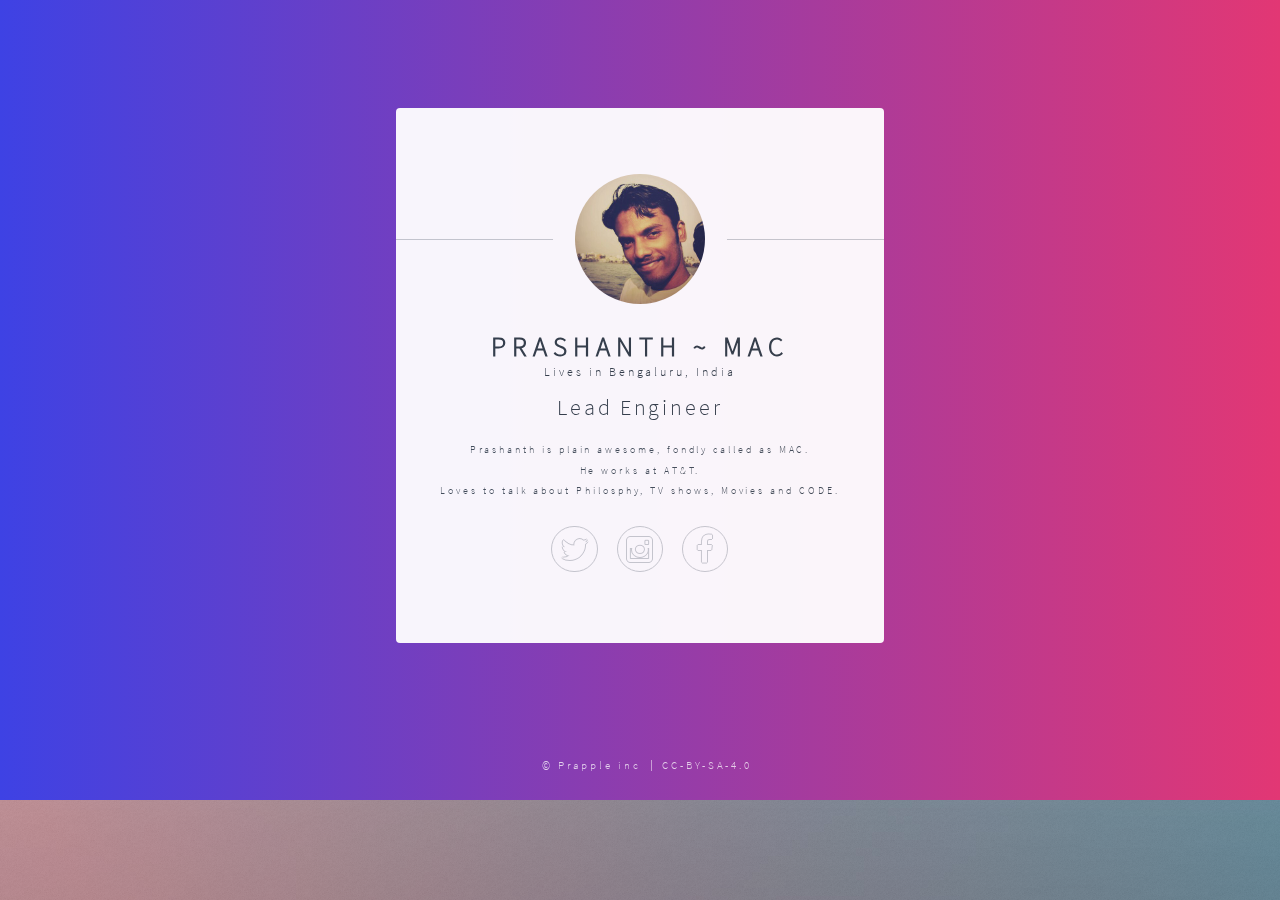
==== index.html @ 6238e27b "theme change" ====
<!DOCTYPE html>
<html lang="en-us">
<head>
<title>Prashanth ~ MAC</title>
<meta charset="utf-8">
<meta name="viewport" content="width=device-width, initial-scale=1">
<meta name="description" content="">
<meta name="author" content="">
<meta name="generator" content="Hugo 0.27">
<link rel="icon" href="images/icons/favicon.ico" type="image/x-icon" sizes="16x16 32x32">
<link rel="apple-touch-icon-precomposed" href="/images/icons/apple.png">
<link rel="stylesheet" href="assets/css/main.css">
<link rel="stylesheet" href="assets/css/page.css">
<link rel="stylesheet" href="assets/css/font-awesome.min.css">
<script src="https://cdnjs.cloudflare.com/ajax/libs/jquery/2.0.2/jquery.min.js"></script>
<noscript><link rel="stylesheet" href="assets/css/noscript.css" /></noscript>
</head>
<body class="" cz-shortcut-listen="true">
 <div id="gradient" />
<div id="wrapper">
<section id="main">
<header>
<span class="avatar">
<img src="images/avatars/prash.jpg" alt="avatar" height="130" width="130">
</span>
<h1 class="name"> Prashanth ~ MAC </h1>
<h5 class="location">
Lives in
<a href="https://www.google.co.in/maps/place/BTM+Layout,+Bengaluru,+Karnataka/@12.9135636,77.5950804,14z/data=!3m1!4b1!4m13!1m7!3m6!1s0x3bae1670c9b44e6d:0xf8dfc3e8517e4fe0!2sBengaluru,+Karnataka!3b1!8m2!3d12.9715987!4d77.5945627!3m4!1s0x3bae14fc91a93031:0xf0afe62576cbdc3f!8m2!3d12.9165641!4d77.6100826?dcr=0">Bengaluru, India</a>
</h5>
<h2 class="position">Lead Engineer</h2>
<span class="biography">Prashanth is plain awesome, fondly called as MAC. <br/>He works at AT&T. <br/>Loves to talk about Philosphy, TV shows, Movies and CODE.</span>
</header>
<footer>
<ul class="icons">
<li>
<a class="fa-twitter" href="https://twitter.com/prashanthmac" target="_blank">Twitter</a>
</li>
<li>
<a class="fa-instagram" href="https://instagram.com/prashanthmac" target="_blank">Instagram</a>
</li>
<li>
<a class="fa-facebook" href="https://www.facebook.com/Prashanthp" target="_blank">Facebook</a>
</li>
</ul>
</footer>
</section>
<footer id="footer">
<ul class="copyright">
<li>© Prapple inc </li>
<li>
<a href="https://creativecommons.org/licenses/by-sa/4.0/legalcode">CC-BY-SA-4.0</a>
</li>
</ul>
</footer>
</div>
</body>
<style>
body{
	 background-color: #000000;
   padding: 0px;
   margin: 0px;
 }

#gradient
{
  width: 100%;
  height: 800px;
  padding: 0px;
  margin: 0px;
}
</style>
<script>

var colors = new Array(
  [62,35,255],
  [60,255,60],
  [255,35,98],
  [45,175,230],
  [255,0,255],
  [255,128,0]);

var step = 0;
//color table indices for: 
// current color left
// next color left
// current color right
// next color right
var colorIndices = [0,1,2,3];

//transition speed
var gradientSpeed = 0.002;

function updateGradient()
{
  
  if ( $===undefined ) return;
  
var c0_0 = colors[colorIndices[0]];
var c0_1 = colors[colorIndices[1]];
var c1_0 = colors[colorIndices[2]];
var c1_1 = colors[colorIndices[3]];

var istep = 1 - step;
var r1 = Math.round(istep * c0_0[0] + step * c0_1[0]);
var g1 = Math.round(istep * c0_0[1] + step * c0_1[1]);
var b1 = Math.round(istep * c0_0[2] + step * c0_1[2]);
var color1 = "rgb("+r1+","+g1+","+b1+")";

var r2 = Math.round(istep * c1_0[0] + step * c1_1[0]);
var g2 = Math.round(istep * c1_0[1] + step * c1_1[1]);
var b2 = Math.round(istep * c1_0[2] + step * c1_1[2]);
var color2 = "rgb("+r2+","+g2+","+b2+")";

 $('#gradient').css({
   background: "-webkit-gradient(linear, left top, right top, from("+color1+"), to("+color2+"))"}).css({
    background: "-moz-linear-gradient(left, "+color1+" 0%, "+color2+" 100%)"});
  
  step += gradientSpeed;
  if ( step >= 1 )
  {
    step %= 1;
    colorIndices[0] = colorIndices[1];
    colorIndices[2] = colorIndices[3];
    
    //pick two new target color indices
    //do not pick the same as the current one
    colorIndices[1] = ( colorIndices[1] + Math.floor( 1 + Math.random() * (colors.length - 1))) % colors.length;
    colorIndices[3] = ( colorIndices[3] + Math.floor( 1 + Math.random() * (colors.length - 1))) % colors.length;
    
  }
}

setInterval(updateGradient,10);
</script>
</html>
---- assets/css/main.css ----
@charset "UTF-8";
@import url("source-sans-pro-300-family.css");
/*
	Identity by HTML5 UP
	html5up.net | @n33co
	Free for personal and commercial use under the CCA 3.0 license (html5up.net/license)
*/
/* Reset */
html, body, div, span, applet, object, iframe, h1, h2, h3, h4, h5, h6, p, blockquote, pre, a, abbr, acronym, address, big, cite, code, del, dfn, em, img, ins, kbd, q, s, samp, small, strike, strong, sub, sup, tt, var, b, u, i, center, dl, dt, dd, ol, ul, li, fieldset, form, label, legend, table, caption, tbody, tfoot, thead, tr, th, td, article, aside, canvas, details, embed, figure, figcaption, footer, header, hgroup, menu, nav, output, ruby, section, summary, time, mark, audio, video {
  margin: 0;
  padding: 0;
  border: 0;
  font-size: 100%;
  font: inherit;
  vertical-align: baseline; }

article, aside, details, figcaption, figure, footer, header, hgroup, menu, nav, section {
  display: block; }

body {
  line-height: 1; }

ol, ul {
  list-style: none; }

blockquote, q {
  quotes: none; }

blockquote:before, blockquote:after, q:before, q:after {
  content: '';
  content: none; }

table {
  border-collapse: collapse;
  border-spacing: 0; }

body {
  -webkit-text-size-adjust: none; }

/* Box Model */
*, *:before, *:after {
  -moz-box-sizing: border-box;
  -webkit-box-sizing: border-box;
  box-sizing: border-box; }

/* Type */
body, input, select, textarea {
  color: #414f57;
  font-family: "Source Sans Pro", Helvetica, sans-serif;
  font-size: 14pt;
  font-weight: 300;
  line-height: 2;
  letter-spacing: 0.2em; }
  @media screen and (max-width: 1680px) {
    body, input, select, textarea {
      font-size: 11pt; } }
  @media screen and (max-width: 480px) {
    body, input, select, textarea {
      font-size: 10pt;
      line-height: 1.75; } }

a {
  -moz-transition: color 0.2s ease, border-color 0.2s ease;
  -webkit-transition: color 0.2s ease, border-color 0.2s ease;
  -ms-transition: color 0.2s ease, border-color 0.2s ease;
  transition: color 0.2s ease, border-color 0.2s ease;
  color: inherit;
  text-decoration: none; }
  a:before {
    -moz-transition: color 0.2s ease, text-shadow 0.2s ease;
    -webkit-transition: color 0.2s ease, text-shadow 0.2s ease;
    -ms-transition: color 0.2s ease, text-shadow 0.2s ease;
    transition: color 0.2s ease, text-shadow 0.2s ease; }
  a:hover {
    color: #ff7496;
    text-decoration: underline; }

strong, b {
  color: #313f47; }

em, i {
  font-style: italic; }

p {
  margin: 0 0 1.5em 0; }

h1, h2, h3, h4, h5, h6 {
  color: #313f47;
  line-height: 1.5;
  margin: 0 0 0.75em 0; }
  h1 a, h2 a, h3 a, h4 a, h5 a, h6 a {
    color: inherit;
    text-decoration: none; }

h1 {
  font-size: 1.85em;
  letter-spacing: 0.22em;
  margin: 0 0 0.525em 0; }
  h1.name {
    text-transform: uppercase; }

h2 {
  font-size: 1.5em; }

h3 {
  font-size: 1.25em; }

h4 {
  font-size: 1em; }

h5, li {
  font-size: 0.85em; }

h6, .biography {
  font-size: 0.7em; }

@media screen and (max-width: 480px) {
  h1 {
    font-size: 1.65em; } }
sub {
  font-size: 0.8em;
  position: relative;
  top: 0.5em; }

sup {
  font-size: 0.8em;
  position: relative;
  top: -0.5em; }

hr {
  border: 0;
  border-bottom: solid 1px #c8cccf;
  margin: 1.5em 0; }

/* Form */
form {
  margin: 0 0 1.5em 0; }
  form > .field {
    margin: 0 0 1.5em 0; }
    form > .field > :last-child {
      margin-bottom: 0; }

label {
  color: #313f47;
  display: block;
  font-size: 0.9em;
  margin: 0 0 0.75em 0; }

input:not([type]),
input[type="password"],
input[type="email"],
input[type="tel"],
select,
textarea {
  -moz-appearance: none;
  -webkit-appearance: none;
  -ms-appearance: none;
  appearance: none;
  border-radius: 4px;
  border: solid 1px #c8cccf;
  color: inherit;
  display: block;
  outline: 0;
  padding: 0 1em;
  text-decoration: none;
  width: 100%; }
  input:not([type]):invalid,
  input[type="password"]:invalid,
  input[type="email"]:invalid,
  input[type="tel"]:invalid,
  select:invalid,
  textarea:invalid {
    box-shadow: none; }
  input:not([type]):focus,
  input[type="password"]:focus,
  input[type="email"]:focus,
  input[type="tel"]:focus,
  select:focus,
  textarea:focus {
    border-color: #ff7496; }

.select-wrapper {
  text-decoration: none;
  display: block;
  position: relative; }
  .select-wrapper:before {
    content: "";
    -moz-osx-font-smoothing: grayscale;
    -webkit-font-smoothing: antialiased;
    font-family: FontAwesome;
    font-style: normal;
    font-weight: normal;
    text-transform: none !important; }
  .select-wrapper:before {
    color: #c8cccf;
    display: block;
    height: 2.75em;
    line-height: 2.75em;
    pointer-events: none;
    position: absolute;
    right: 0;
    text-align: center;
    top: 0;
    width: 2.75em; }
  .select-wrapper select::-ms-expand {
    display: none; }

input:not([type]),
input[type="password"],
input[type="email"],
select {
  height: 2.75em; }

textarea {
  padding: 0.75em 1em; }

input[type="checkbox"],
input[type="radio"] {
  -moz-appearance: none;
  -webkit-appearance: none;
  -ms-appearance: none;
  appearance: none;
  display: block;
  float: left;
  margin-right: -2em;
  opacity: 0;
  width: 1em;
  z-index: -1; }
  input[type="checkbox"] + label,
  input[type="radio"] + label {
    text-decoration: none;
    color: #414f57;
    cursor: pointer;
    display: inline-block;
    font-size: 1em;
    font-weight: 300;
    padding-left: 2.4em;
    padding-right: 0.75em;
    position: relative; }
    input[type="checkbox"] + label:before,
    input[type="radio"] + label:before {
      -moz-osx-font-smoothing: grayscale;
      -webkit-font-smoothing: antialiased;
      font-family: FontAwesome;
      font-style: normal;
      font-weight: normal;
      text-transform: none !important; }
    input[type="checkbox"] + label:before,
    input[type="radio"] + label:before {
      border-radius: 4px;
      border: solid 1px #c8cccf;
      content: '';
      display: inline-block;
      height: 1.65em;
      left: 0;
      line-height: 1.58125em;
      position: absolute;
      text-align: center;
      top: 0.15em;
      width: 1.65em; }
  input[type="checkbox"]:checked + label:before,
  input[type="radio"]:checked + label:before {
    color: #ff7496;
    content: '\f00c'; }
  input[type="checkbox"]:focus + label:before,
  input[type="radio"]:focus + label:before {
    border-color: #ff7496; }

input[type="checkbox"] + label:before {
  border-radius: 4px; }

input[type="radio"] + label:before {
  border-radius: 100%; }

::-webkit-input-placeholder {
  color: #616f77 !important;
  opacity: 1.0; }

:-moz-placeholder {
  color: #616f77 !important;
  opacity: 1.0; }

::-moz-placeholder {
  color: #616f77 !important;
  opacity: 1.0; }

:-ms-input-placeholder {
  color: #616f77 !important;
  opacity: 1.0; }

.formerize-placeholder {
  color: #616f77 !important;
  opacity: 1.0; }

.grecaptcha-badge {
  display: none; }

/* Icon */
.icon {
  text-decoration: none;
  position: relative;
  border-bottom: none; }
  .icon:before {
    -moz-osx-font-smoothing: grayscale;
    -webkit-font-smoothing: antialiased;
    font-family: FontAwesome;
    font-style: normal;
    font-weight: normal;
    text-transform: none !important; }
  .icon > .label {
    display: none; }

/* List */
ol {
  list-style: decimal;
  margin: 0 0 1.5em 0;
  padding-left: 1.25em; }
  ol li {
    padding-left: 0.25em; }

ul {
  list-style: none;
  margin: 0 0 1.125em 0; }
  ul li {
    padding-bottom: 0.375em; }
  ul.alt {
    padding-left: 0; }
    ul.alt li {
      border-top: solid 1px #c8cccf;
      padding: 0.5em 0; }
      ul.alt li:first-child {
        border-top: 0;
        padding-top: 0; }
  ul.icons {
    cursor: default;
    list-style: none;
    padding-left: 0; }
    ul.icons li {
      display: inline-block;
      padding: 0.675em 0.5em; }
      ul.icons li a {
        text-decoration: none;
        position: relative;
        display: block;
        width: 3.75em;
        height: 3.75em;
        border-radius: 100%;
        border: solid 1px #c8cccf;
        line-height: 3.75em;
        overflow: hidden;
        text-align: center;
        text-indent: 3.75em;
        white-space: nowrap; }
        ul.icons li a:before {
          -moz-osx-font-smoothing: grayscale;
          -webkit-font-smoothing: antialiased;
          font-family: FontAwesome;
          font-style: normal;
          font-weight: normal;
          text-transform: none !important; }
        ul.icons li a:before {
          color: #ffffff;
          text-shadow: 1.25px 0px 0px #c8cccf, -1.25px 0px 0px #c8cccf, 0px 1.25px 0px #c8cccf, 0px -1.25px 0px #c8cccf; }
        ul.icons li a:hover:before {
          text-shadow: 1.25px 0px 0px #ff7496, -1.25px 0px 0px #ff7496, 0px 1.25px 0px #ff7496, 0px -1.25px 0px #ff7496; }
        ul.icons li a:before {
          position: absolute;
          top: 0;
          left: 0;
          width: inherit;
          height: inherit;
          font-size: 1.85rem;
          line-height: inherit;
          text-align: center;
          text-indent: 0; }
        ul.icons li a:hover {
          border-color: #ff7496; }
    @media screen and (max-width: 480px) {
      ul.icons li a:before {
        font-size: 1.5rem; } }
  ul.actions {
    cursor: default;
    list-style: none;
    padding-left: 0; }
    ul.actions li {
      display: inline-block;
      padding: 0 0.75em 0 0;
      vertical-align: middle; }
      ul.actions li:last-child {
        padding-right: 0; }

dl {
  margin: 0 0 1.5em 0; }
  dl dt {
    display: block;
    margin: 0 0 0.75em 0; }
  dl dd {
    margin-left: 1.5em; }

/* Button */
input[type="submit"],
input[type="reset"],
input[type="button"],
button,
.button {
  -moz-appearance: none;
  -webkit-appearance: none;
  -ms-appearance: none;
  appearance: none;
  -moz-transition: background-color 0.2s ease-in-out, border-color 0.2s ease-in-out, color 0.2s ease-in-out;
  -webkit-transition: background-color 0.2s ease-in-out, border-color 0.2s ease-in-out, color 0.2s ease-in-out;
  -ms-transition: background-color 0.2s ease-in-out, border-color 0.2s ease-in-out, color 0.2s ease-in-out;
  transition: background-color 0.2s ease-in-out, border-color 0.2s ease-in-out, color 0.2s ease-in-out;
  display: inline-block;
  height: 2.75em;
  line-height: 2.75em;
  padding: 0 1.5em;
  background-color: transparent;
  border-radius: 4px;
  border: solid 1px #c8cccf;
  color: #414f57 !important;
  cursor: pointer;
  text-align: center;
  text-decoration: none;
  white-space: nowrap; }
  input[type="submit"]:hover,
  input[type="reset"]:hover,
  input[type="button"]:hover,
  button:hover,
  .button:hover {
    border-color: #ff7496;
    color: #ff7496 !important; }
  input[type="submit"].icon,
  input[type="reset"].icon,
  input[type="button"].icon,
  button.icon,
  .button.icon {
    padding-left: 1.35em; }
    input[type="submit"].icon:before,
    input[type="reset"].icon:before,
    input[type="button"].icon:before,
    button.icon:before,
    .button.icon:before {
      margin-right: 0.5em; }
  input[type="submit"].fit,
  input[type="reset"].fit,
  input[type="button"].fit,
  button.fit,
  .button.fit {
    display: block;
    width: 100%;
    margin: 0 0 0.75em 0; }
  input[type="submit"].small,
  input[type="reset"].small,
  input[type="button"].small,
  button.small,
  .button.small {
    font-size: 0.8em; }
  input[type="submit"].big,
  input[type="reset"].big,
  input[type="button"].big,
  button.big,
  .button.big {
    font-size: 1.35em; }
  input[type="submit"].disabled, input[type="submit"]:disabled,
  input[type="reset"].disabled,
  input[type="reset"]:disabled,
  input[type="button"].disabled,
  input[type="button"]:disabled,
  button.disabled,
  button:disabled,
  .button.disabled,
  .button:disabled {
    -moz-pointer-events: none;
    -webkit-pointer-events: none;
    -ms-pointer-events: none;
    pointer-events: none;
    opacity: 0.5; }

/* Main */
#main {
  position: relative;
  max-width: 60%;
  min-width: 27em;
  padding: 4.5em 3em 3em 3em ;
  background: #ffffff;
  border-radius: 4px;
  cursor: default;
  opacity: 0.95;
  text-align: center;
  -moz-transform-origin: 50% 50%;
  -webkit-transform-origin: 50% 50%;
  -ms-transform-origin: 50% 50%;
  transform-origin: 50% 50%;
  -moz-transform: rotateX(0deg);
  -webkit-transform: rotateX(0deg);
  -ms-transform: rotateX(0deg);
  transform: rotateX(0deg);
  -moz-transition: opacity 1s ease, -moz-transform 1s ease;
  -webkit-transition: opacity 1s ease, -webkit-transform 1s ease;
  -ms-transition: opacity 1s ease, -ms-transform 1s ease;
  transition: opacity 1s ease, transform 1s ease; }
  #main .avatar {
    position: relative;
    display: block;
    margin-bottom: 1.5em; }
    #main .avatar img {
      display: block;
      margin: 0 auto;
      border-radius: 100%;
      box-shadow: 0 0 0 1.5em #ffffff; }
    #main .avatar:before {
      content: '';
      display: block;
      position: absolute;
      top: 50%;
      left: -3em;
      width: calc(100% + 6em);
      height: 1px;
      z-index: -1;
      background: #c8cccf; }
  #main .name {
    font-weight: bold; }
  #main .location {
    display: block;
    margin-top: -1.5em;
    margin-bottom: 0.75em; }
  #main .biography {
    display: block;
    margin-bottom: 1.5em; }
  @media screen and (max-width: 480px) {
    #main {
      min-width: 0;
      width: 100%;
      padding: 4em 2em 2.5em 2em ; }
      #main .avatar:before {
        left: -2em;
        width: calc(100% + 4em); } }
  body.is-loading #main {
    opacity: 0;
    -moz-transform: rotateX(15deg);
    -webkit-transform: rotateX(15deg);
    -ms-transform: rotateX(15deg);
    transform: rotateX(15deg); }

/* Footer */
#footer {
  -moz-align-self: -moz-flex-end;
  -webkit-align-self: -webkit-flex-end;
  -ms-align-self: -ms-flex-end;
  align-self: flex-end;
  width: 100%;
  padding: 1.5em 0 0 0;
  color: rgba(255, 255, 255, 0.75);
  cursor: default;
  text-align: center; }
  #footer .copyright {
    margin: 0;
    padding: 0;
    font-size: 0.9em;
    list-style: none; }
    #footer .copyright li {
      display: inline-block;
      margin: 0 0 0 0.45em;
      padding: 0 0 0 0.85em;
      border-left: solid 1px rgba(255, 255, 255, 0.5);
      line-height: 1; }
      #footer .copyright li:first-child {
        border-left: 0; }

/* Wrapper */
#wrapper {
  display: -moz-flex;
  display: -webkit-flex;
  display: -ms-flex;
  display: flex;
  -moz-align-items: center;
  -webkit-align-items: center;
  -ms-align-items: center;
  align-items: center;
  -moz-justify-content: space-between;
  -webkit-justify-content: space-between;
  -ms-justify-content: space-between;
  justify-content: space-between;
  -moz-flex-direction: column;
  -webkit-flex-direction: column;
  -ms-flex-direction: column;
  flex-direction: column;
  -moz-perspective: 1000px;
  -webkit-perspective: 1000px;
  -ms-perspective: 1000px;
  perspective: 1000px;
  position: relative;
  min-height: 100%;
  padding: 1.5em;
  z-index: 2; }
  #wrapper > * {
    z-index: 1; }
  #wrapper:before {
    content: '';
    display: block; }
  @media screen and (max-width: 360px) {
    #wrapper {
      padding: 0.75em; } }
  body.is-ie #wrapper {
    height: 100%; }

/*# sourceMappingURL=main.css.map */
---- assets/css/page.css ----
/* Basic */
@media screen {
  html, body {
    min-width: 320px; } }
body.is-loading *, body.is-loading *:before, body.is-loading *:after {
  -moz-animation: none !important;
  -webkit-animation: none !important;
  -ms-animation: none !important;
  animation: none !important;
  -moz-transition: none !important;
  -webkit-transition: none !important;
  -ms-transition: none !important;
  transition: none !important; }

html {
  height: 100%; }

body {
  height: 100%;
  background-color: #ffffff;
  background-image: url("images/overlay.png"), -moz-linear-gradient(60deg, rgba(255, 165, 150, 0.5) 5%, rgba(0, 228, 255, 0.35)), url("../../images/backgrounds/bg1.jpg");
  background-image: url("images/overlay.png"), -webkit-linear-gradient(60deg, rgba(255, 165, 150, 0.5) 5%, rgba(0, 228, 255, 0.35)), url("../../images/backgrounds/bg1.jpg");
  background-image: url("images/overlay.png"), -ms-linear-gradient(60deg, rgba(255, 165, 150, 0.5) 5%, rgba(0, 228, 255, 0.35)), url("../../images/backgrounds/bg1.jpg");
  background-image: url("images/overlay.png"), linear-gradient(60deg, rgba(255, 165, 150, 0.5) 5%, rgba(0, 228, 255, 0.35)), url("../../images/backgrounds/bg1.jpg");
  background-repeat: repeat,			no-repeat,			no-repeat;
  background-size: 100px 100px,	cover,				cover;
  background-position: top left,		center center,		bottom center;
  background-attachment: fixed,			fixed,				fixed; }
  body:after {
    content: '';
    display: block;
    position: fixed;
    top: 0;
    left: 0;
    width: 100%;
    height: inherit;
    opacity: 0;
    z-index: 1;
    background-color: #ffffff;
    background-image: url("images/overlay.png"), -moz-linear-gradient(60deg, rgba(255, 165, 150, 0.5) 5%, rgba(0, 228, 255, 0.35));
    background-image: url("images/overlay.png"), -webkit-linear-gradient(60deg, rgba(255, 165, 150, 0.5) 5%, rgba(0, 228, 255, 0.35));
    background-image: url("images/overlay.png"), -ms-linear-gradient(60deg, rgba(255, 165, 150, 0.5) 5%, rgba(0, 228, 255, 0.35));
    background-image: url("images/overlay.png"), linear-gradient(60deg, rgba(255, 165, 150, 0.5) 5%, rgba(0, 228, 255, 0.35));
    background-repeat: repeat,			no-repeat;
    background-size: 100px 100px,	cover;
    background-position: top left,		center center;
    -moz-transition: opacity 1.75s ease-out;
    -webkit-transition: opacity 1.75s ease-out;
    -ms-transition: opacity 1.75s ease-out;
    transition: opacity 1.75s ease-out; }
  body.is-loading:after {
    opacity: 1; }

/*# sourceMappingURL=page.css.map */
---- assets/css/noscript.css ----
/*
	Identity by HTML5 UP
	html5up.net | @n33co
	Free for personal and commercial use under the CCA 3.0 license (html5up.net/license)
*/
/* Basic */
body:after {
  display: none; }

/* Main */
#main {
  -moz-transform: none !important;
  -webkit-transform: none !important;
  -ms-transform: none !important;
  transform: none !important;
  opacity: 1 !important; }

/*# sourceMappingURL=noscript.css.map */
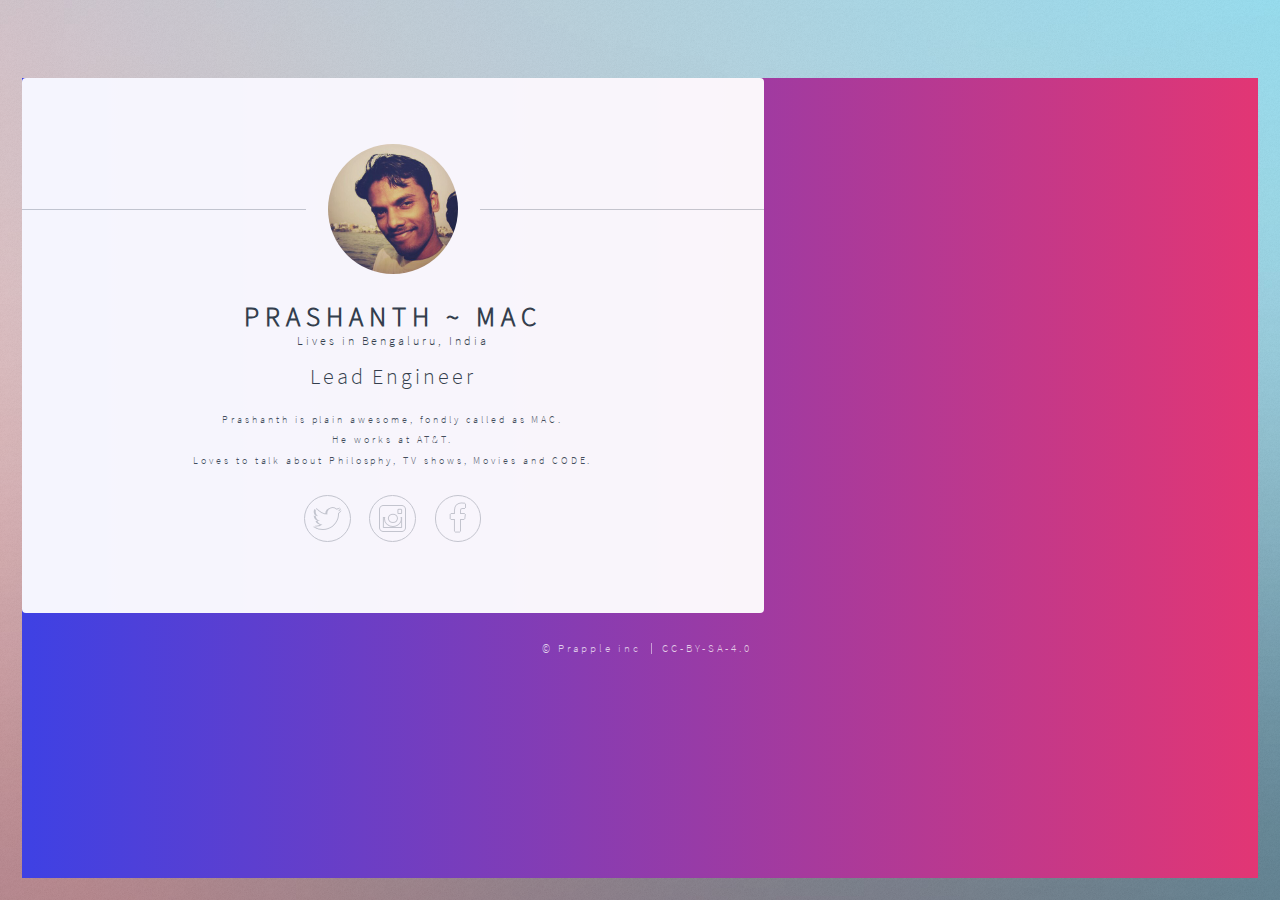
==== commit 1f9a5e24: "theme change" ====
--- a/index.html
+++ b/index.html
@@ -16,8 +16,9 @@
 <noscript><link rel="stylesheet" href="assets/css/noscript.css" /></noscript>
 </head>
 <body class="" cz-shortcut-listen="true">
- <div id="gradient" />
+
 <div id="wrapper">
+<div id="gradient" />
 <section id="main">
 <header>
 <span class="avatar">
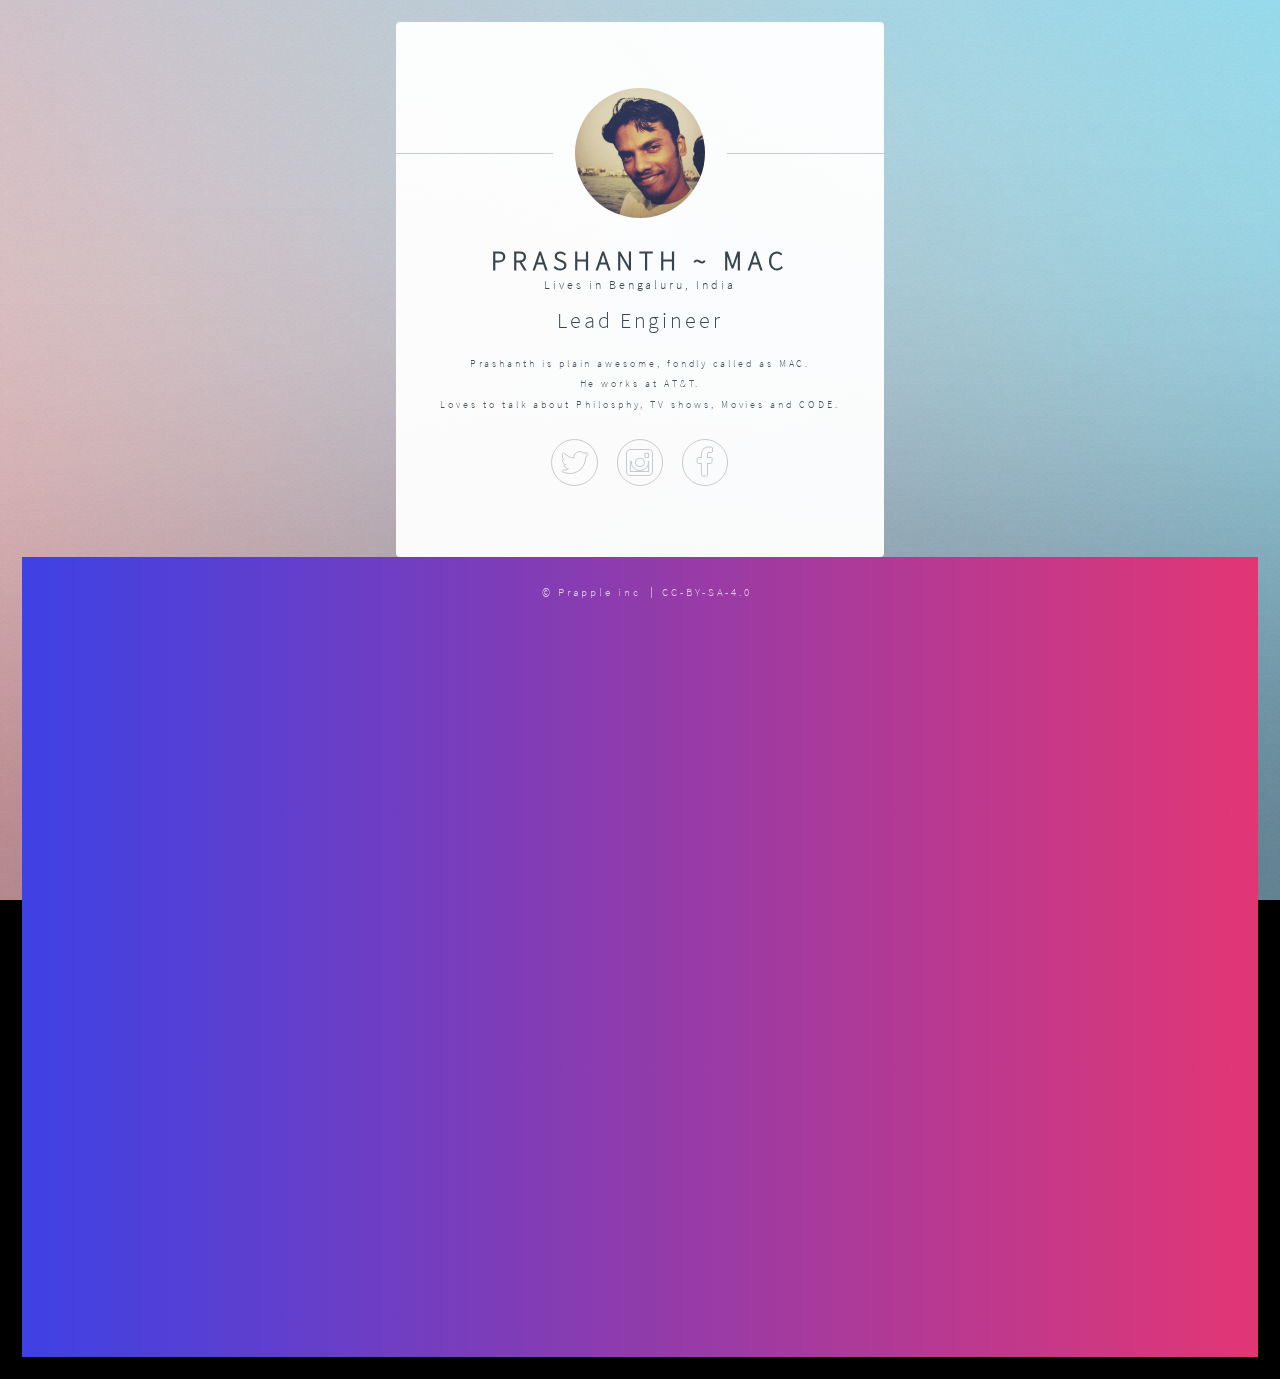
==== commit b7e3b9ce: "theme change" ====
--- a/index.html
+++ b/index.html
@@ -18,7 +18,6 @@
 <body class="" cz-shortcut-listen="true">
 
 <div id="wrapper">
-<div id="gradient" />
 <section id="main">
 <header>
 <span class="avatar">
@@ -46,6 +45,7 @@
 </ul>
 </footer>
 </section>
+<div id="gradient" />
 <footer id="footer">
 <ul class="copyright">
 <li>© Prapple inc </li>
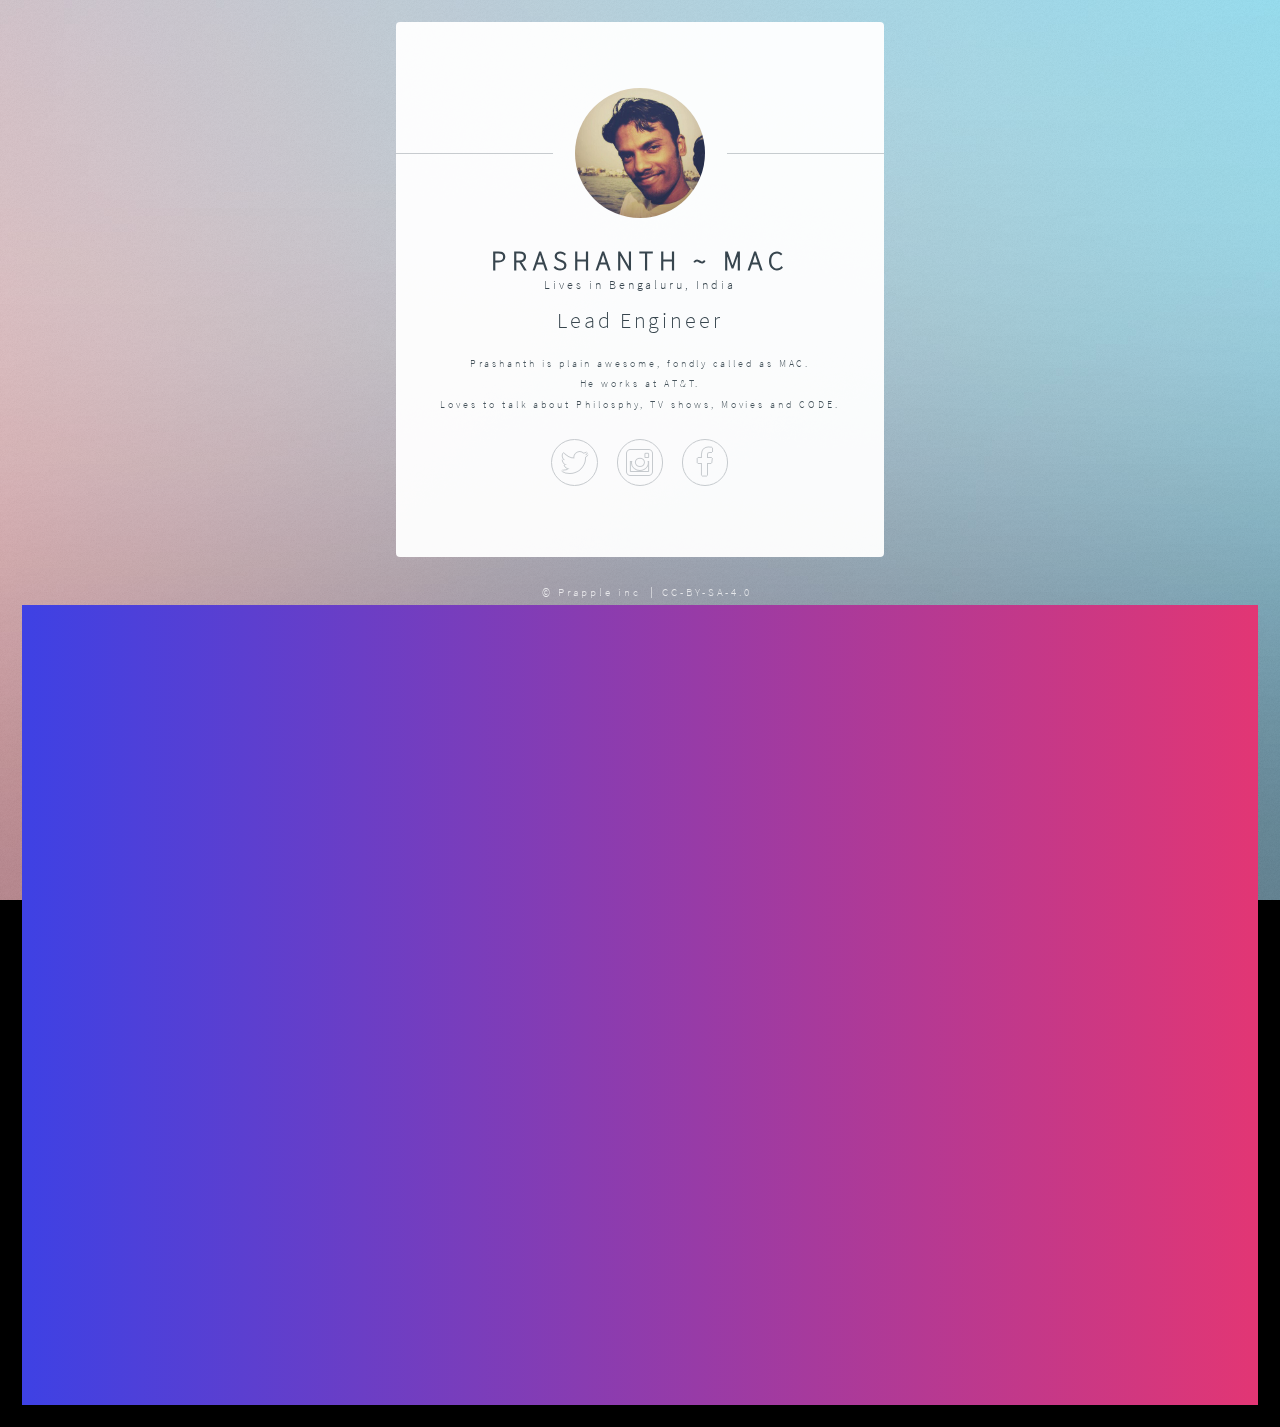
==== commit 3605fac2: "theme change" ====
--- a/index.html
+++ b/index.html
@@ -45,8 +45,9 @@
 </ul>
 </footer>
 </section>
-<div id="gradient" />
+
 <footer id="footer">
+
 <ul class="copyright">
 <li>© Prapple inc </li>
 <li>
@@ -54,6 +55,7 @@
 </li>
 </ul>
 </footer>
+<div id="gradient" />
 </div>
 </body>
 <style>
@@ -69,6 +71,8 @@
   height: 800px;
   padding: 0px;
   margin: 0px;
+  z-index:0;
+  top:0;
 }
 </style>
 <script>
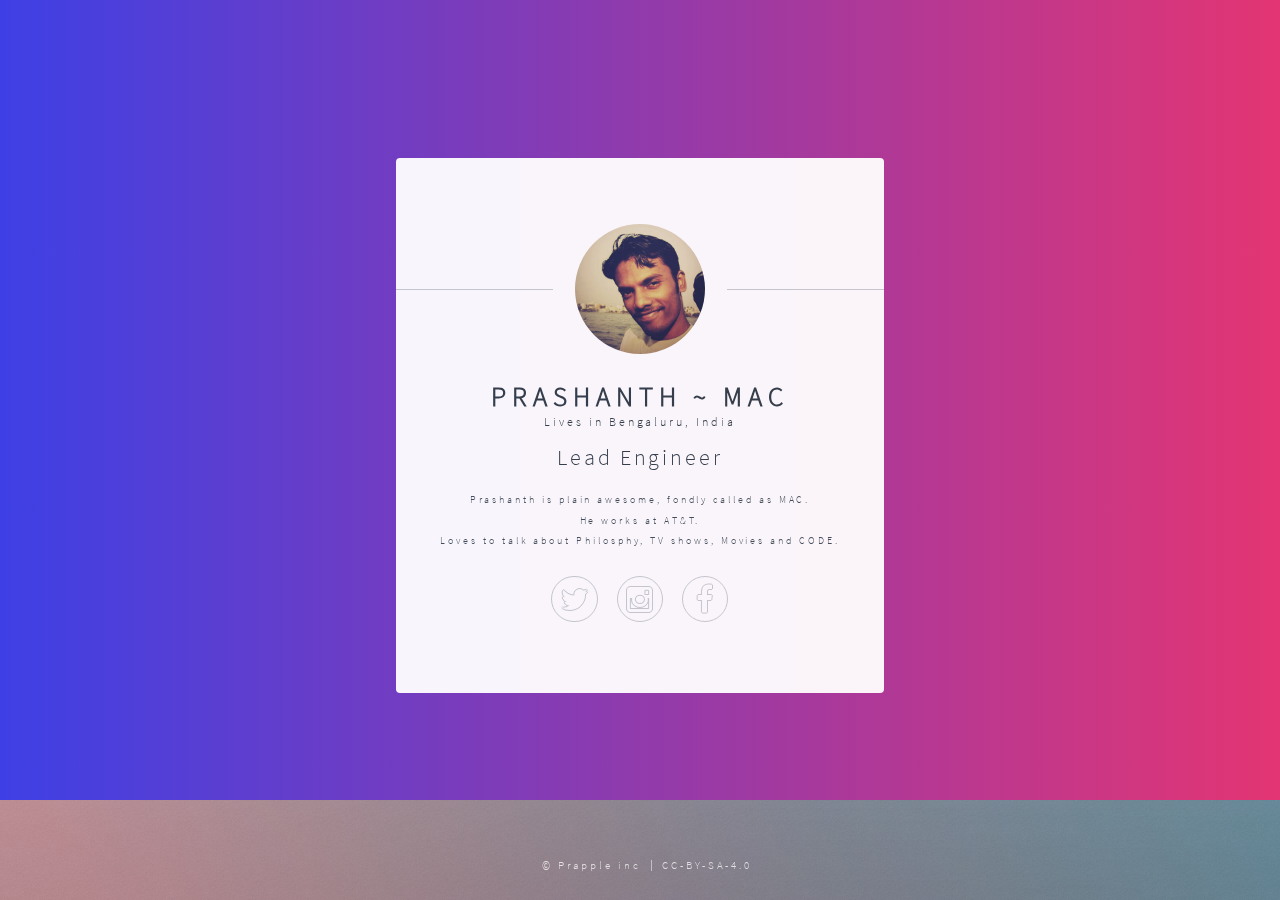
==== commit 4da47d87: "theme change" ====
--- a/index.html
+++ b/index.html
@@ -72,7 +72,8 @@
   padding: 0px;
   margin: 0px;
   z-index:0;
-  top:0;
+  position: absolute;
+  top: 0;
 }
 </style>
 <script>
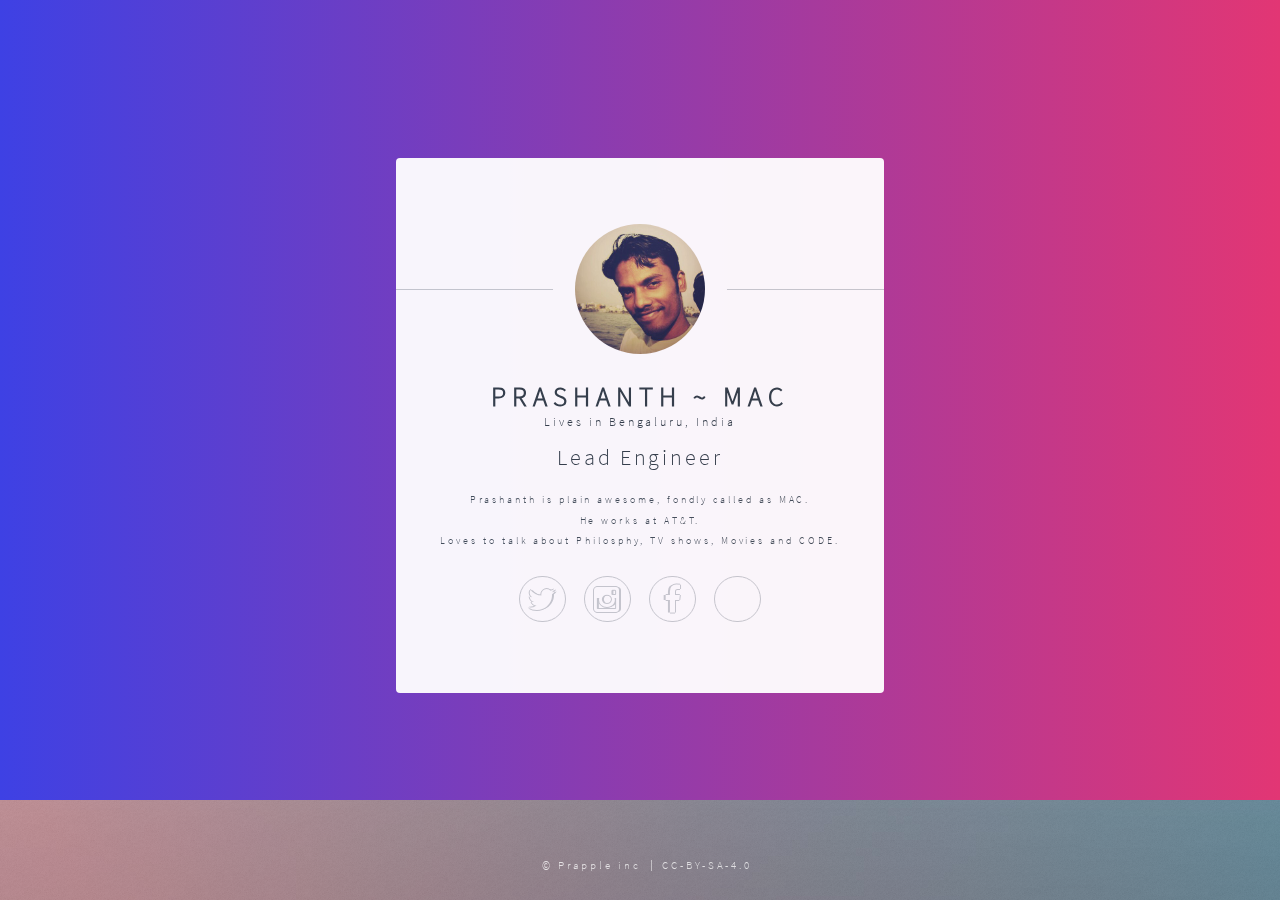
==== commit 2180984b: "theme change" ====
--- a/index.html
+++ b/index.html
@@ -42,6 +42,9 @@
 <li>
 <a class="fa-facebook" href="https://www.facebook.com/Prashanthp" target="_blank">Facebook</a>
 </li>
+<li>
+<a class="fa-blog" href="https://prashanthmac.wordpress.com" target="_blank">Blog</a>
+</li>
 </ul>
 </footer>
 </section>
@@ -67,12 +70,12 @@
 
 #gradient
 {
+  position: absolute;
   width: 100%;
   height: 800px;
   padding: 0px;
   margin: 0px;
-  z-index:0;
-  position: absolute;
+  z-index:0;  
   top: 0;
 }
 </style>
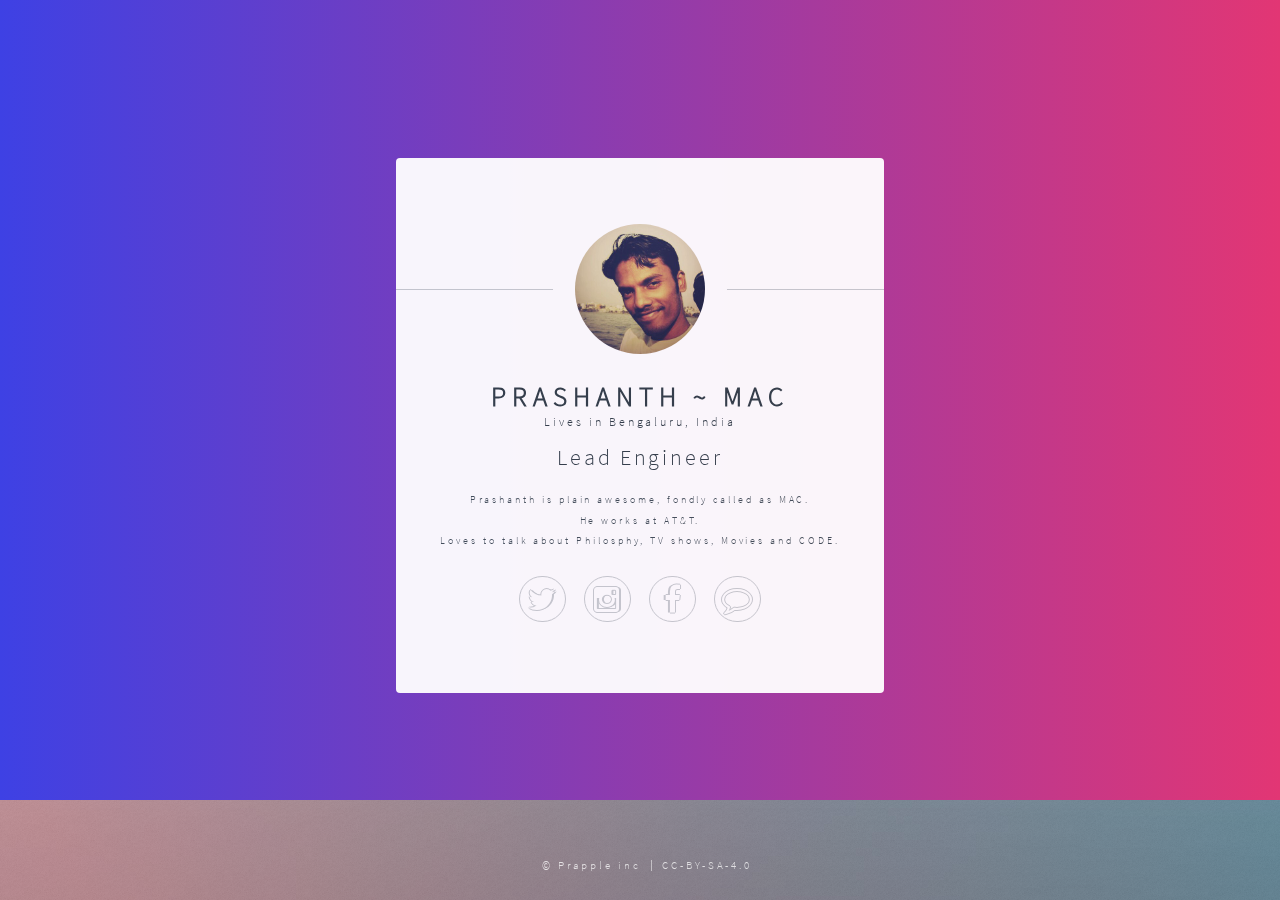
==== commit f8cf559d: "theme change" ====
--- a/index.html
+++ b/index.html
@@ -43,7 +43,7 @@
 <a class="fa-facebook" href="https://www.facebook.com/Prashanthp" target="_blank">Facebook</a>
 </li>
 <li>
-<a class="fa-blog" href="https://prashanthmac.wordpress.com" target="_blank">Blog</a>
+<a class="fa-comment-o" href="https://prashanthmac.wordpress.com" target="_blank">Blog</a>
 </li>
 </ul>
 </footer>
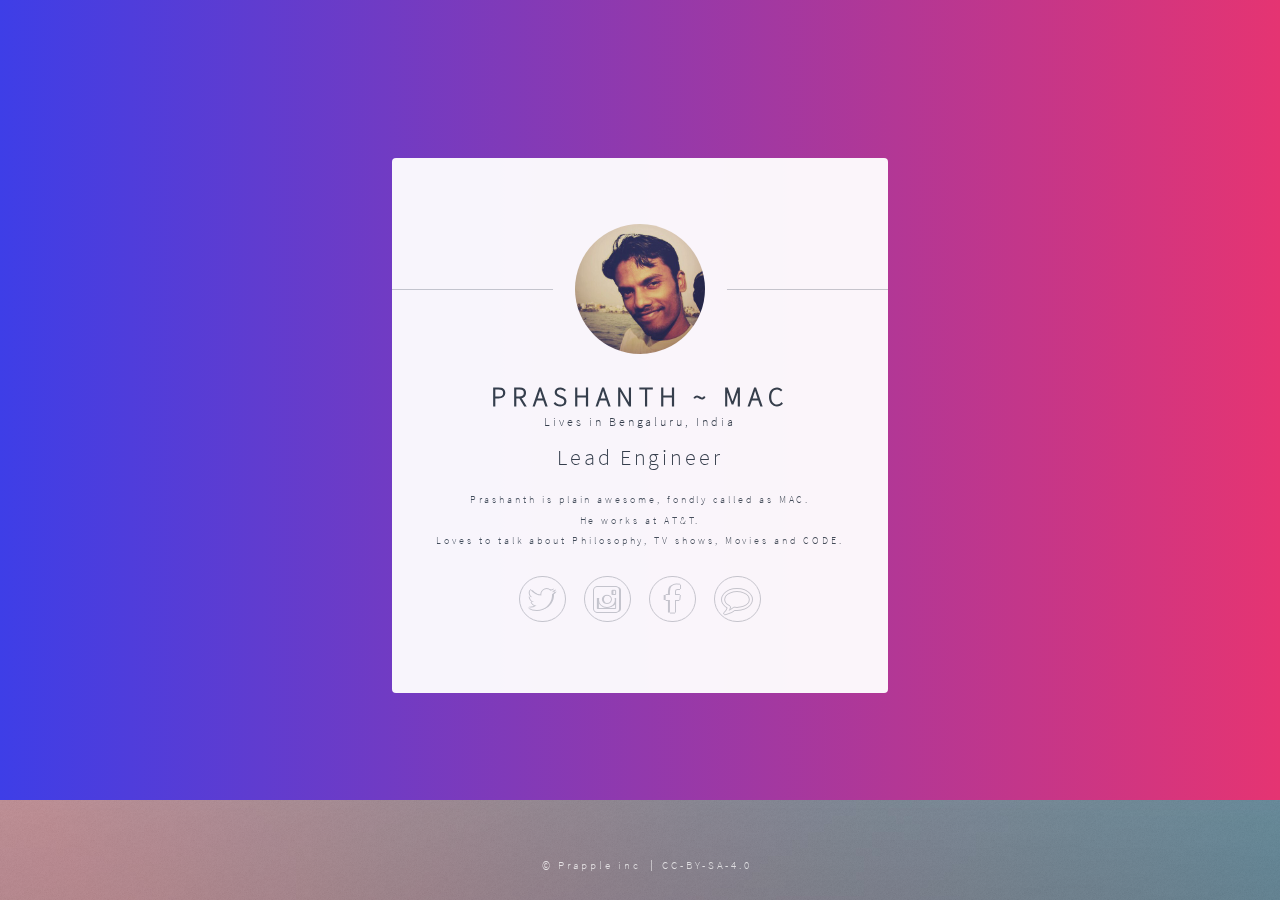
==== commit ba936794: "theme change" ====
--- a/index.html
+++ b/index.html
@@ -29,7 +29,7 @@
 <a href="https://www.google.co.in/maps/place/BTM+Layout,+Bengaluru,+Karnataka/@12.9135636,77.5950804,14z/data=!3m1!4b1!4m13!1m7!3m6!1s0x3bae1670c9b44e6d:0xf8dfc3e8517e4fe0!2sBengaluru,+Karnataka!3b1!8m2!3d12.9715987!4d77.5945627!3m4!1s0x3bae14fc91a93031:0xf0afe62576cbdc3f!8m2!3d12.9165641!4d77.6100826?dcr=0">Bengaluru, India</a>
 </h5>
 <h2 class="position">Lead Engineer</h2>
-<span class="biography">Prashanth is plain awesome, fondly called as MAC. <br/>He works at AT&T. <br/>Loves to talk about Philosphy, TV shows, Movies and CODE.</span>
+<span class="biography">Prashanth is plain awesome, fondly called as MAC. <br/>He works at AT&T. <br/>Loves to talk about Philosophy, TV shows, Movies and CODE.</span>
 </header>
 <footer>
 <ul class="icons">
